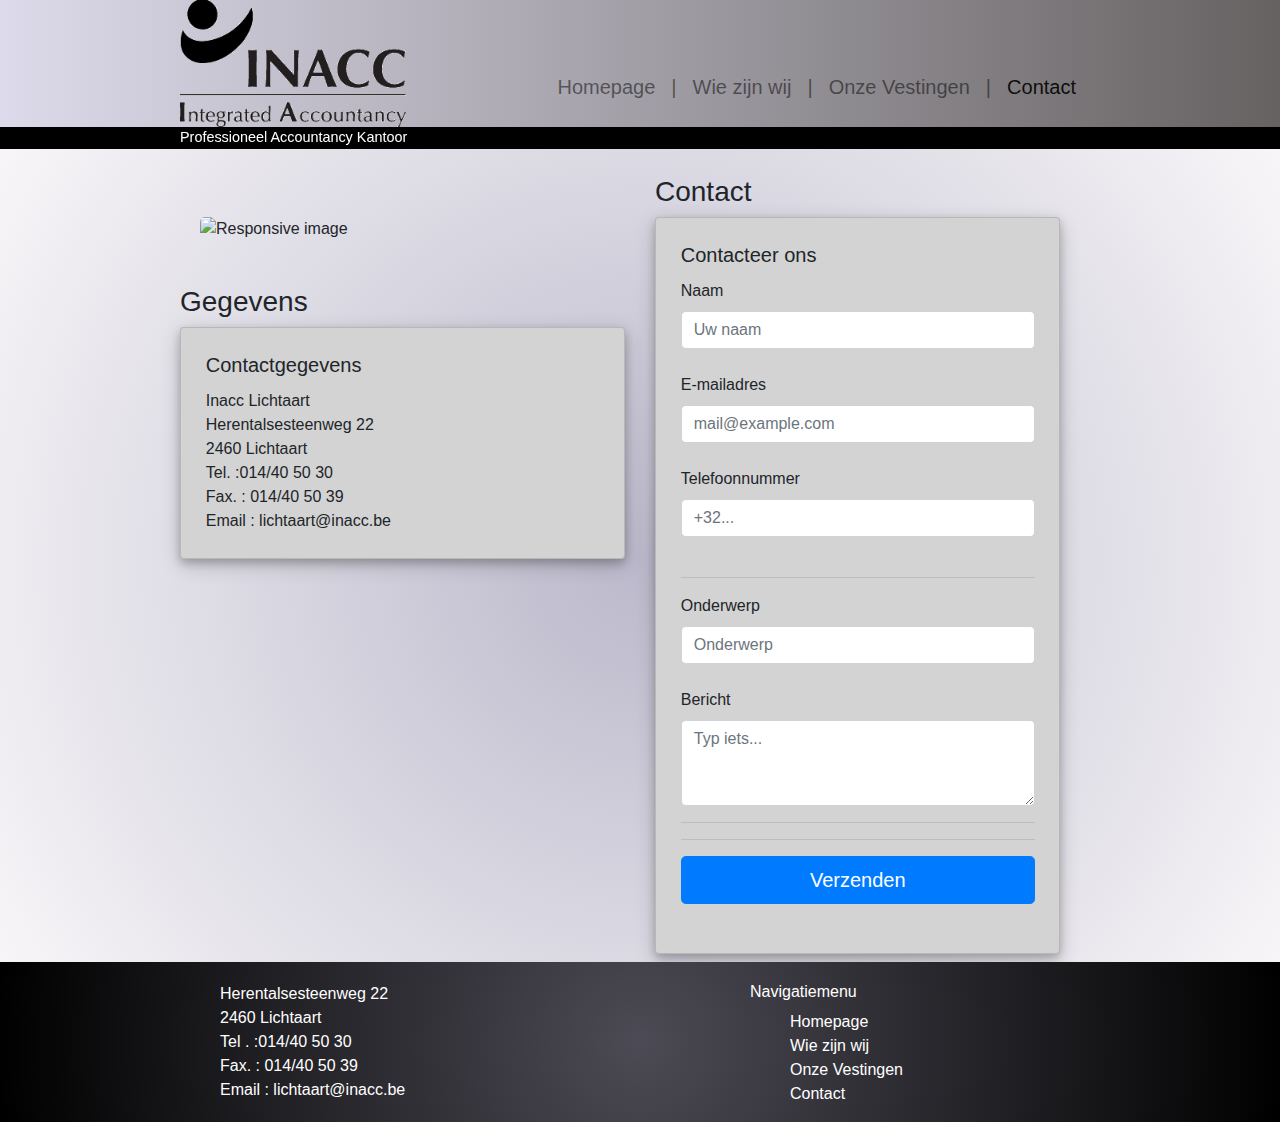
==== contact.html @ 6ed8ee3a "validatieupdate1contact" ====
<!doctype html>
<html lang="en">
  <head>
    <!-- Required meta tags -->
    <meta charset="utf-8">
    <meta name="viewport" content="width=device-width, initial-scale=1, shrink-to-fit=no">
    <meta name="keywords" content="HTML,CSS,JavaScript,Bootstrap">
    <meta name="author" content="Bryant Suiskens, Aaron Sprangers, Lara Pluys">
    <meta name="description" content="Hoofdpagina van boekhoudkantoor Inacc Lichtaard">

    <!-- Bootstrap CSS -->
    <link rel="stylesheet" href="https://stackpath.bootstrapcdn.com/bootstrap/4.3.1/css/bootstrap.min.css" integrity="sha384-ggOyR0iXCbMQv3Xipma34MD+dH/1fQ784/j6cY/iJTQUOhcWr7x9JvoRxT2MZw1T" crossorigin="anonymous">
    <link rel="stylesheet" href="css/huisstijl.css">
    <link rel="stylesheet" href="https://cdnjs.cloudflare.com/ajax/libs/font-awesome/4.7.0/css/font-awesome.min.css">
    <link rel="shortcut icon" href="media/favicon.ico" type="image/x-icon">
    <link rel="icon" href="media/favicon.ico" type="image/x-icon"> 
    <title>Contact</title>
  </head>
  <body>
        <!-- The overlay -->
<div id="myNav" class="overlay">

  <!-- Button to close the overlay navigation -->
  <a href="javascript:void(0)" class="closebtn" onclick="closeNav()">&times;</a>

  <!-- Overlay content -->
  <div class="overlay-content">
          
    <a class="nav" href="hoofdpagina.html">Homepage <span class="sr-only">(current)</span></a>
    <a class="nav" href="wiezijnwij.html">Wie zijn wij</a>
    <a class="nav" href="vestingen.html">Onze Vestingen</a>
     <a class="nav" href="contact.html">Contact</a>
  </div>

</div>
   <header id="headerheight">
     <div class="container">
       <div class="row">
       <div class="col-sm-1"></div>
       <div class="col-sm-10">
      <a href="hoofdpagina.html" id="logo"><img src="media/Logo_inacc.gif" id="logoimg" alt="logoInacc" width="226px" height="127px"/></a>
     
      <nav class="navbar navbar-expand-lg navbar-light">
       
        <div class="collapse navbar-collapse flex-grow-1 text-right" id="navbarNav">
          <ul class="navbar-nav ml-auto flex-nowrap">
            <li class="nav-item">
              <a class="nav-link" href="hoofdpagina.html">Homepage </a>
            </li>
            <li class="nav-item seperator" > <a class="nav-link" href="#">|</a></li>
            <li class="nav-item">
              <a class="nav-link" href="wiezijnwij.html">Wie zijn wij</a>
            </li>
            <li class="nav-item seperator" > <a class="nav-link" href="#">|</a></li>
            <li class="nav-item">
              <a class="nav-link" href="vestingen.html">Onze Vestingen</a>
            </li>
           <li class="nav-item seperator" > <a class="nav-link" href="#">|</a></li>
            <li class="nav-item active">
              <a class="nav-link" href="contact.html">Contact<span class="sr-only">(current)</span></a>
            </li>
          </ul>
        </div>
        <i class="fa" id="navicon"   onclick="openNav()">&#xf0c9;</i>
      </nav>

 
      </div>
      <div class="col-sm-1"></div>
    </div>
  </div>
   <div class="bot_header">
     <div class="container">
    <div class="row">
      <div class="col-sm-1"></div>
      <div class="col-sm-10"><p>Professioneel Accountancy Kantoor</p></div>
      <div class="col-sm-1"></div>
    </div>
  </div>
   </div>

   </header>
<div class="headerplaceholder" id="flowheight"></div>

   <article class="noback" >
    <!--Verwijder de placeholder klasse na dat je content is geplaats, dit is enkel zodat de pagina niet op elkaar knalt-->
  
    <div class="container">
     
      
      <div class="row">
        <div class="col-sm-1"></div>
        <div class="col-sm-5">
          <div>
            <img id="imgcontact" src="media\InaccFoto2.png" class="img-fluid" alt="Responsive image">
          </div>
          <br/>
          

          <h3>Gegevens</h3>
        
          <div class="card-deck">
            
            <div class="card contentcard">
             
              <div class="card-body">
                <h5 class="card-title">Contactgegevens</h5>
                <p class="card-text">Inacc Lichtaart<br/>
                  Herentalsesteenweg 22 <br/>
                  2460 Lichtaart<br/>
                  Tel. :014/40 50 30<br/>
                  Fax. : 014/40 50 39<br/>
                  Email : lichtaart@inacc.be</p>
              </div>
            </div>
           
          </div>
        

        </div>
      

        
        <div class="col-sm-5">
          <h3>Contact</h3>
        
          <div class="card-deck">
            
            <div class="card contentcard">
             
              <div class="card-body">
                <h5 class="card-title">Contacteer ons</h5>
                <form name="formContact">
                  <div class="row">
                    <div class="col-sm">
                    <label for="naam">Naam</label>
                    </div>
                  </div>
                    <div class="row">
                      <div class="col-sm">
                        <input type="text" class="form-control" placeholder="Uw naam" id="naam">
                      </div>
                    </div>
      
                      <br/>
      
                  <div class="row">
                              <div class="col-sm">
                            <label for="email">E-mailadres</label>
                          </div>
                        </div>
                      <div class="row">
                          <div class="col-sm">
                            <input type="email" class="form-control" id="email" placeholder="mail@example.com">
                          </div>
                      </div>

                      <br/>
                          <div class="row-md-4">     
                            <label for="telefoon">Telefoonnummer</label>
                          </div>
                          <div class="row-md-4">                         
                            <input type="text" class="form-control" placeholder="+32..." id="telefoon">
                          </div>
      
                          <br/>
      
                        <hr/>

                        <div class="row-md-4">     
                          <label for="onderwerp">Onderwerp</label>
                        </div>
                        <div class="row-md-4">                         
                          <input type="text" class="form-control" placeholder="Onderwerp" id="onderwerp">
                        </div>

                          <br/>

                        <div class="row-md-4">     
                          <label for="bericht">Bericht</label>
                        </div>
                        <div class="row-md-4">                         
                          <div class="form-group">
                            <textarea class="form-control" placeholder="Typ iets..." id="bericht" rows="3"></textarea>
                          </div>
                        </div>
                        <hr/>
                        <hr/>
                            
                      <button  type="button" class="btn btn-primary btn-lg btn-block" onclick="VerzendenFormulier()">Verzenden</button>
                      <br/>
                  </form>
                </div>
              </div>

              <div class="col-sm-1"></div>
            </div>
           
           
          </div>
        
        
        
  
  </article>
  <footer>
     <div class="container">
      <div class="row">
          <div class="col-sm-1"></div>
          <div class="col-sm-5"><ul>
           <li>Herentalsesteenweg 22</li>
           <li>2460 Lichtaart</li>
            <li>Tel . :014/40 50 30</li>
            <li>Fax. : 014/40 50 39</li>
            <li>Email : lichtaart@inacc.be</li>


          </ul></div>

          <div class="col-sm-1"></div>
          <div class="col-sm-5">
            
            <h6>Navigatiemenu</h6>
            <ul>
           
           <li><a class="nav" href="#">Homepage <span class="sr-only">(current)</span></a></li>
           <li><a class="nav" href="#">Wie zijn wij</a></li>
           <li><a class="nav" href="#">Onze Vestingen</a></li>
            <li><a class="nav" href="#">Contact</a></li>
            


          </ul></div>
          

      </div>
     </div>
   </footer>
    <script src="https://code.jquery.com/jquery-3.3.1.slim.min.js" integrity="sha384-q8i/X+965DzO0rT7abK41JStQIAqVgRVzpbzo5smXKp4YfRvH+8abtTE1Pi6jizo" crossorigin="anonymous"></script>
    <script src="https://cdnjs.cloudflare.com/ajax/libs/popper.js/1.14.7/umd/popper.min.js" integrity="sha384-UO2eT0CpHqdSJQ6hJty5KVphtPhzWj9WO1clHTMGa3JDZwrnQq4sF86dIHNDz0W1" crossorigin="anonymous"></script>
    <script src="https://stackpath.bootstrapcdn.com/bootstrap/4.3.1/js/bootstrap.min.js" integrity="sha384-JjSmVgyd0p3pXB1rRibZUAYoIIy6OrQ6VrjIEaFf/nJGzIxFDsf4x0xIM+B07jRM" crossorigin="anonymous"></script>
    <script src="js/inaccscripts.js"></script>


  </body>
</html>
---- css/huisstijl.css ----
#logo {float: left;


}

body {
    background: rgb(187,185,203);
    background: radial-gradient(circle, rgba(187,185,203,1) 0%, rgba(255,253,253,1) 100%, rgba(0,212,255,1) 100%);
}

#navicon {float: right;
    display: none;
        visibility: hidden;}



.bot_header {color: white;
            background-color: black;
            font-size: 0.9em;
            height: 1.5em;
            

}


nav {height: 80px;
    margin-top: 47px;
    font-size: 20px;
    }

header {position: fixed;
    background: rgb(221,219,235);
    background: linear-gradient(90deg, rgba(221,219,235,1) 0%, rgba(102,98,98,1) 100%, rgba(0,212,255,1) 100%);
    width: 100%;
    z-index: 900;}
footer {color: white;
    background: rgb(76,74,84);
    background: radial-gradient(circle, rgba(76,74,84,1) 0%, rgba(0,0,0,1) 100%);
    position: relative;
    padding-top: 20px;
    left: 0;
    bottom: 0;
    width: 100%;
}
footer a {color: white;}
footer a:hover {color: whitesmoke;}

footer ul {list-style-type: none;}

.background-img {background-image: url("../media/InaccFoto1.PNG");
    background-repeat: no-repeat;
    background-color: #cccccc;
    width: 100%;
    height: 650px;


}
.layer {
    background-color: rgba(97, 97, 94, 0.7);
    text-align:center;
    width: 100%;
    height: 100%;
}

.PLACEHOLDER_REMOVE_AFTER {  width: 100%;
    height: 850px;}

.contentcard {
            background-color: lightgray;
            margin-bottom: 2%;
            padding: 1%;
            box-shadow: 0 4px 8px 0 rgba(0, 0, 0, 0.2), 0 6px 20px 0 rgba(0, 0, 0, 0.19);}

.northoffset {margin-top: -5%;}



article .card-deck{margin-top: 2%;
                    margin-bottom: 2%;

}

.card-img-top{padding-right:10%;
            padding-left: 10%;}


article.noback {margin-top: 2%;
                

}

.vestigingen{
    display: inline-block;
    margin: 10px 10px 50px 10px;
    width: 600px;
    
        
    }
    
    .map{
    display: inline-block;
    margin: 10px 0px 100px 10px;
    width: 300px;
    }
    
    #imgcontact {
        border-radius: 25px;
        padding: 20px;
       margin-top: 5%;
      }



      /* The Overlay (background) */ /* This code is mostly reused code from W3*/
.overlay {
    /* Height & width depends on how you want to reveal the overlay (see JS below) */   
    height: 100%;
    width: 0;
    position: fixed; /* Stay in place */
    z-index: 999; /* Sit on top */
    left: 0;
    top: 0;
    background-color: rgb(39, 38, 38); 
    background-color: rgba(39, 38, 38, 0.95); 
    overflow-x: hidden; /* Disable horizontal scroll */
    transition: 0.4s; /* 0.5 second transition effect to slide in or slide down the overlay (height or width, depending on reveal) */
  }
  
  /* Position the content inside the overlay */
  .overlay-content {
    position: relative;
    top: 25%; /* 25% from the top */
    width: 100%; /* 100% width */
    text-align: center; /* Centered text/links */
    margin-top: 30px; /* 30px top margin to avoid conflict with the close button on smaller screens */
  }
  
  /* The navigation links inside the overlay */
  .overlay a {
    padding: 8px;
    text-decoration: none;
    font-size: 36px;
    color: #818181;
    display: block; /* Display block instead of inline */
    transition: 0.3s; /* Transition effects on hover (color) */
  }
  
  /* When you mouse over the navigation links, change their color */
  .overlay a:hover, .overlay a:focus {
    color: #f1f1f1;
  }
  
  /* Position the close button (top right corner) */
  .overlay .closebtn {
    position: absolute;
    top: 20px;
    right: 45px;
    font-size: 60px;
  }
  
  /* When the height of the screen is less than 450 pixels, change the font-size of the links and position the close button again, so they don't overlap */
  @media screen and (max-height: 450px) {
    .overlay a {font-size: 20px}
    .overlay .closebtn {
      font-size: 40px;
      top: 15px;
      right: 35px;
    }
  }
  
  @media screen and (max-width: 1200px){ /*deze breedte is genomen omdat dit het breekpunt is waar het navigatiemenu begint te stapelen.*/
    #navicon {visibility: visible;
            font-size: 4em;
        display: inline-block;
        margin-left: 20%;
        vertical-align: center;
    text-align: right;}
    #navbarNav {visibility: hidden;
    display: none;}
    #logo {width:170px;
             height:95px;}
    #logoimg {width:170px;
                height:95px;}
    nav {height: 60px;
        margin-top: 30px;}

   
  }
  @media screen and (max-width: 1000px){

    nav {
        margin-top: 10px;}
 /*Veel verdere responsiveness is niet noodzakelijk om dat dit door Bootstrap grids word geregeld*/

  }
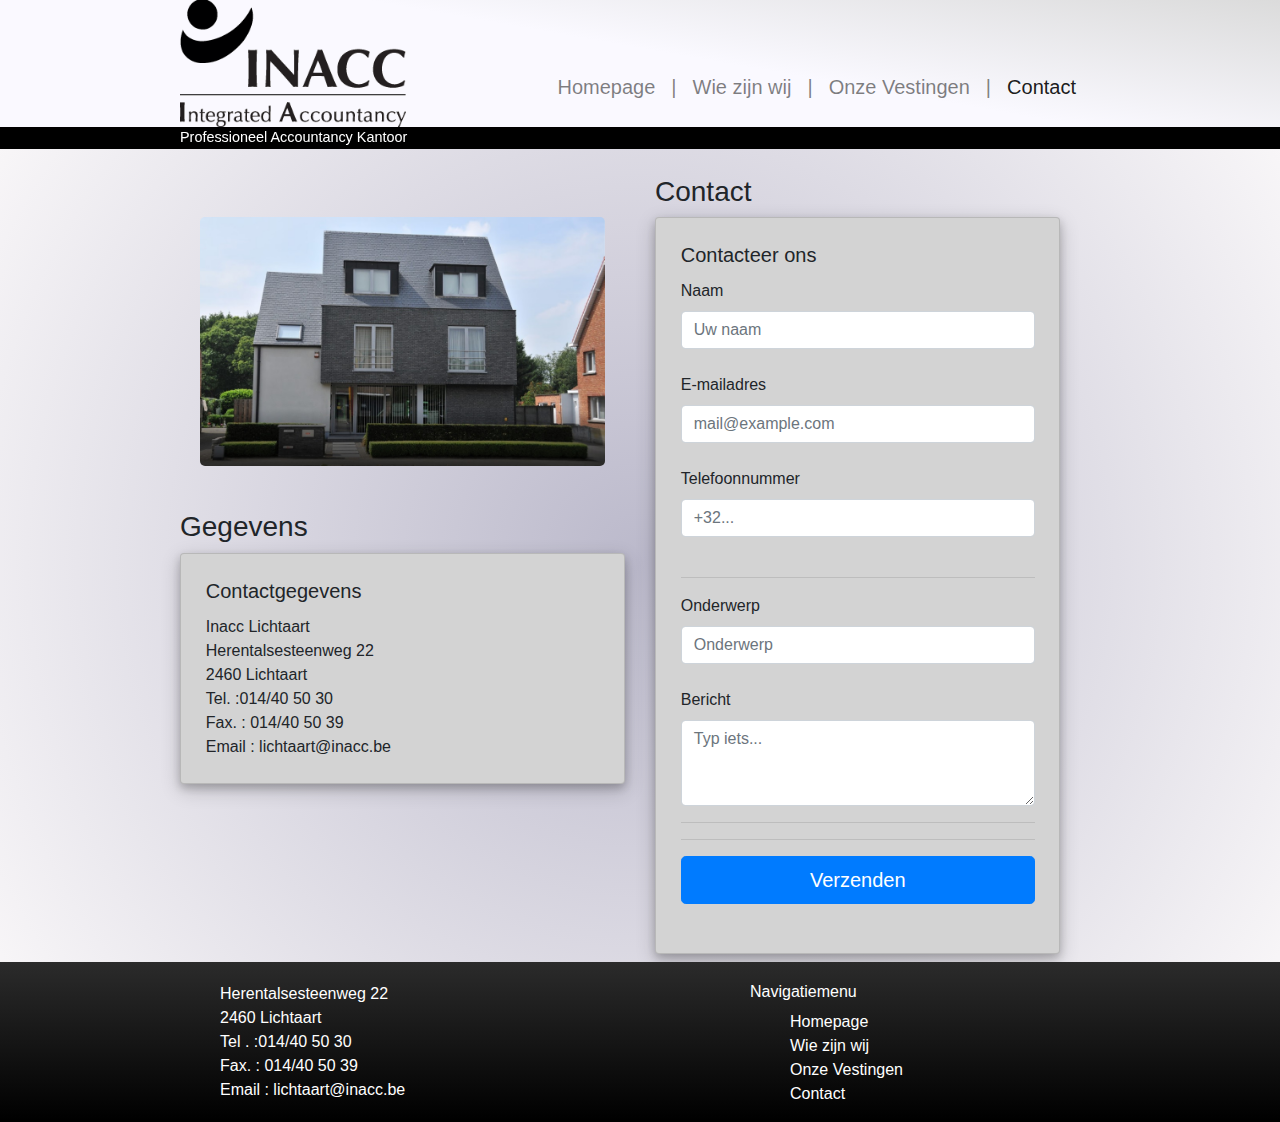
==== commit e8f3ef12: "Afbeedlingen gecomprimeerd naar vraag van docent" ====
--- a/contact.html
+++ b/contact.html
@@ -1,12 +1,21 @@
 <!doctype html>
+
+<!--Deze pagina is ontworpen door:
+
+Aaron Sprangers
+
+Lara Pluys
+
+Bryant Suiskens
+
+Van Graduaatsopleiding Programmeren Turnhout in het kader van projecten voor het werkveld-->
 <html lang="en">
   <head>
     <!-- Required meta tags -->
     <meta charset="utf-8">
     <meta name="viewport" content="width=device-width, initial-scale=1, shrink-to-fit=no">
-    <meta name="keywords" content="HTML,CSS,JavaScript,Bootstrap">
     <meta name="author" content="Bryant Suiskens, Aaron Sprangers, Lara Pluys">
-    <meta name="description" content="Hoofdpagina van boekhoudkantoor Inacc Lichtaard">
+    <meta name="description" content="contactpagina van boekhoudkantoor Inacc Lichtaart">
 
     <!-- Bootstrap CSS -->
     <link rel="stylesheet" href="https://stackpath.bootstrapcdn.com/bootstrap/4.3.1/css/bootstrap.min.css" integrity="sha384-ggOyR0iXCbMQv3Xipma34MD+dH/1fQ784/j6cY/iJTQUOhcWr7x9JvoRxT2MZw1T" crossorigin="anonymous">
@@ -26,10 +35,10 @@
   <!-- Overlay content -->
   <div class="overlay-content">
           
-    <a class="nav" href="hoofdpagina.html">Homepage <span class="sr-only">(current)</span></a>
+    <a class="nav" href="index.html">Homepage </a>
     <a class="nav" href="wiezijnwij.html">Wie zijn wij</a>
     <a class="nav" href="vestingen.html">Onze Vestingen</a>
-     <a class="nav" href="contact.html">Contact</a>
+     <a class="nav" href="contact.html">Contact<span class="sr-only">(current)</span></a>
   </div>
 
 </div>
@@ -38,14 +47,14 @@
        <div class="row">
        <div class="col-sm-1"></div>
        <div class="col-sm-10">
-      <a href="hoofdpagina.html" id="logo"><img src="media/Logo_inacc.gif" id="logoimg" alt="logoInacc" width="226px" height="127px"/></a>
+      <a href="index.html" id="logo"><img src="media/Logo_inacc.gif" id="logoimg" alt="logoInacc" width="226" height="127"/></a>
      
       <nav class="navbar navbar-expand-lg navbar-light">
        
         <div class="collapse navbar-collapse flex-grow-1 text-right" id="navbarNav">
           <ul class="navbar-nav ml-auto flex-nowrap">
             <li class="nav-item">
-              <a class="nav-link" href="hoofdpagina.html">Homepage </a>
+              <a class="nav-link" href="index.html">Homepage </a>
             </li>
             <li class="nav-item seperator" > <a class="nav-link" href="#">|</a></li>
             <li class="nav-item">
@@ -80,10 +89,10 @@
    </div>
 
    </header>
-<div class="headerplaceholder" id="flowheight"></div>
+<div class="headerplaceholder" id="flowheight"><!--Deze div dient ervoor om een witte ruimte te reserveren waar de header zit--></div>
 
    <article class="noback" >
-    <!--Verwijder de placeholder klasse na dat je content is geplaats, dit is enkel zodat de pagina niet op elkaar knalt-->
+   
   
     <div class="container">
      
@@ -92,7 +101,7 @@
         <div class="col-sm-1"></div>
         <div class="col-sm-5">
           <div>
-            <img id="imgcontact" src="media\InaccFoto2.png" class="img-fluid" alt="Responsive image">
+            <img id="imgcontact" src="media/InaccFoto2.jpg" class="img-fluid" alt="Responsive image">
           </div>
           <br/>
           
@@ -113,7 +122,7 @@
                   Email : lichtaart@inacc.be</p>
               </div>
             </div>
-           
+          
           </div>
         
 
@@ -196,13 +205,14 @@
               <div class="col-sm-1"></div>
             </div>
            
-           
-          </div>
-        
-        
-        
+          </div>
+        </div>
+          </div>
+        
+        
+        </article>
   
-  </article>
+  
   <footer>
      <div class="container">
       <div class="row">
@@ -223,10 +233,10 @@
             <h6>Navigatiemenu</h6>
             <ul>
            
-           <li><a class="nav" href="#">Homepage <span class="sr-only">(current)</span></a></li>
-           <li><a class="nav" href="#">Wie zijn wij</a></li>
-           <li><a class="nav" href="#">Onze Vestingen</a></li>
-            <li><a class="nav" href="#">Contact</a></li>
+              <li><a class="nav" href="index.html">Homepage </a></li>
+              <li><a class="nav" href="wiezijnwij.html">Wie zijn wij</a></li>
+              <li><a class="nav" href="vestingen.html">Onze Vestingen</a></li>
+               <li><a class="nav" href="contact.html">Contact</a></li>
             
 
 
--- a/css/huisstijl.css
+++ b/css/huisstijl.css
@@ -29,13 +29,13 @@
     }
 
 header {position: fixed;
-    background: rgb(221,219,235);
-    background: linear-gradient(90deg, rgba(221,219,235,1) 0%, rgba(102,98,98,1) 100%, rgba(0,212,255,1) 100%);
+  background: rgb(250,249,255);
+background: linear-gradient(10deg, rgba(250,249,255,1) 57%, rgba(219,219,219,1) 100%);
     width: 100%;
     z-index: 900;}
 footer {color: white;
-    background: rgb(76,74,84);
-    background: radial-gradient(circle, rgba(76,74,84,1) 0%, rgba(0,0,0,1) 100%);
+  background: rgb(43,43,43);
+  background: linear-gradient(180deg, rgba(43,43,43,1) 0%, rgba(0,0,0,1) 99%);
     position: relative;
     padding-top: 20px;
     left: 0;
@@ -47,9 +47,11 @@
 
 footer ul {list-style-type: none;}
 
-.background-img {background-image: url("../media/InaccFoto1.PNG");
+.background-img {background-image: url("../media/InaccFoto1.jpg");
     background-repeat: no-repeat;
     background-color: #cccccc;
+    background-size: auto;
+    background-position: center;
     width: 100%;
     height: 650px;
 
@@ -111,7 +113,7 @@
 
 
 
-      /* The Overlay (background) */ /* This code is mostly reused code from W3*/
+      /* The Overlay (background) */ /* This code is mostly reused code from W3School https://www.w3schools.com/howto/howto_js_fullscreen_overlay.asp*/
 .overlay {
     /* Height & width depends on how you want to reveal the overlay (see JS below) */   
     height: 100%;
@@ -192,4 +194,19 @@
         margin-top: 10px;}
  /*Veel verdere responsiveness is niet noodzakelijk om dat dit door Bootstrap grids word geregeld*/
 
-  }+  }
+
+  #btnMeerInfo{
+    text-align: center;
+  }
+
+
+  @media screen and (min-width: 1920px){
+    .background-img {
+      background-size: auto;
+     
+  
+  
+  }
+  }
+
